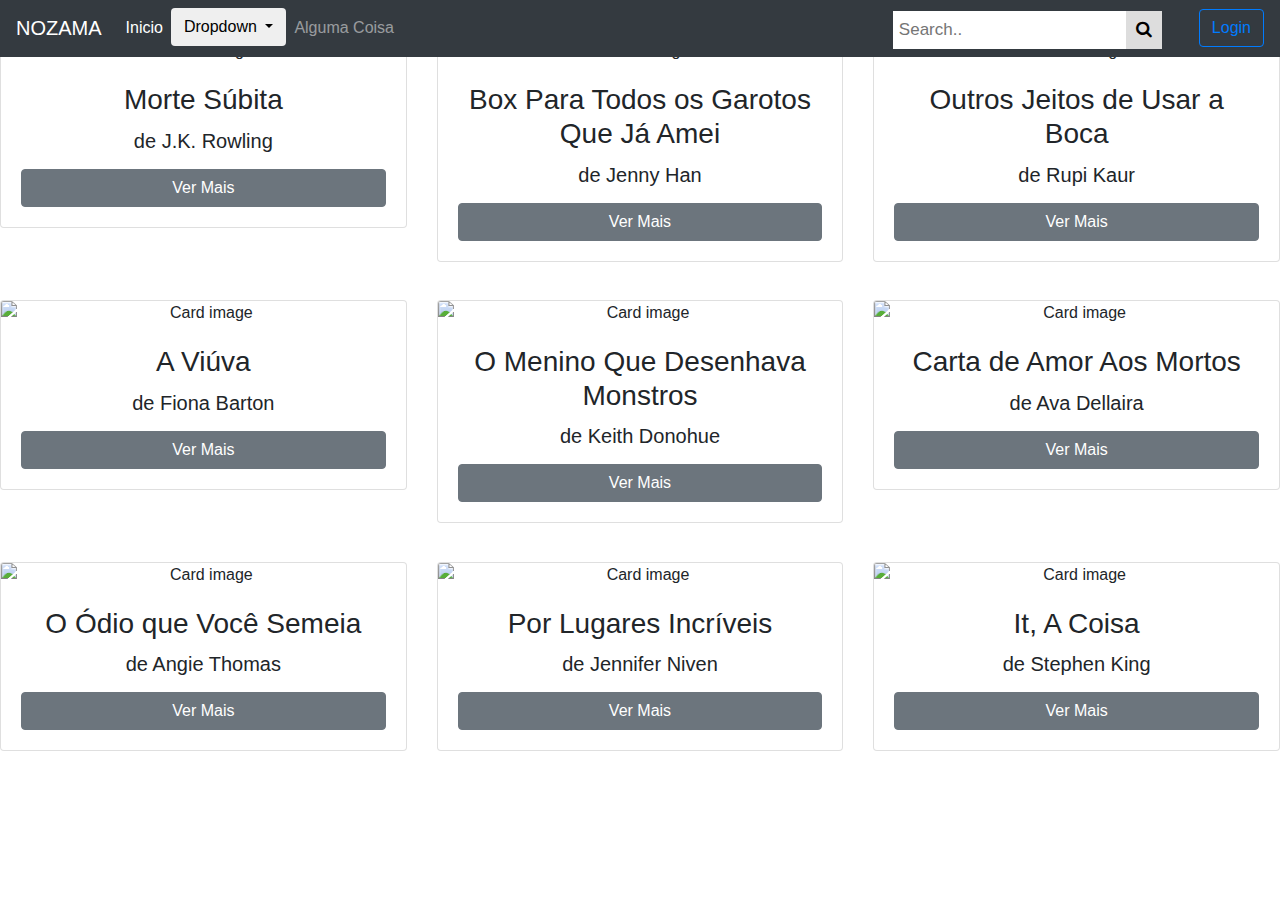
==== livros.html @ f4e1c9d5 "adição da página de produtos livros.html" ====
<!DOCTYPE html>
<html>
<head>
    <title>Livros - NOZAMA</title>
    <meta charset="utf-8">
    <link href="css/bootstrap4.min.css" rel="stylesheet">
    <link rel="stylesheet" type="text/css" href="css/livro.css" >
    <link rel="stylesheet" type="text/css" href="css/index2.css" >
    
    <!-- links online-->
        <link rel="stylesheet" href="https://maxcdn.bootstrapcdn.com/bootstrap/4.1.3/css/bootstrap.min.css">
        <script src="https://ajax.googleapis.com/ajax/libs/jquery/3.3.1/jquery.min.js"></script>
        <script src="https://cdnjs.cloudflare.com/ajax/libs/popper.js/1.14.3/umd/popper.min.js"></script>
        <script src="https://maxcdn.bootstrapcdn.com/bootstrap/4.1.3/js/bootstrap.min.js"></script>
    
    <link rel="stylesheet" href="https://cdnjs.cloudflare.com/ajax/libs/font-awesome/4.7.0/css/font-awesome.min.css">
          <link href="https://fonts.googleapis.com/css?family=Oswald" rel="stylesheet">
          <link href="https://fonts.googleapis.com/css?family=Play" rel="stylesheet">
</head>
<body>
    <header>
          <nav class="navbar navbar-expand-md navbar-dark fixed-top bg-dark">
            <a class="navbar-brand" href="index.html">NOZAMA</a>
            <button class="navbar-toggler" type="button" data-toggle="collapse" data-target="#navbarCollapse" aria-controls="navbarCollapse" aria-expanded="false" aria-label="Toggle navigation">
              <span class="navbar-toggler-icon"></span>
            </button>
            <div class="collapse navbar-collapse" id="navbarCollapse">
              <ul class="navbar-nav mr-auto">
                <li class="nav-item active">
                  <a class="nav-link" href="index.html">Inicio <span class="sr-only">(current)</span></a>
                </li>
                <li class="nav-item">
                    <div class="dropdown bg-dark">
                      <button class="btn btn-default dropdown-toggle" type="button" data-toggle="dropdown" data-hover="dropdown">
                       Dropdown <span class="caret"></span>
                      </button>
                      <ul class="dropdown-menu">
                        <li><a href="#">Action</a></li>
                        <li><a href="#">Another action</a></li>
                        <li class="dropdown">
                          <a href="#">One more dropdown</a>
                          <ul class="dropdown-menu">
                            <li><a href="#">Action</a></li>
                            <li><a href="#">Another action</a></li>
                            <li class="dropdown">
                              <a href="#">One more dropdown</a>
                              <ul class="dropdown-menu">
                                ...
                              </ul>
                            </li>
                            <li><a href="#">Something else here</a></li>
                            <li><a href="#">Separated link</a></li>
                           </ul>
                        </li>
                        <li><a href="#">Something else here</a></li>
                        <li><a href="#">Separated link</a></li>
                      </ul>
                    </div>
                </li>
                <li class="nav-item">
                  <a class="nav-link" href="#">Alguma Coisa</a>
                </li>
              </ul>
                <!-- inicio da Barra de Pesquisa-->
            <div class="topnav">
                        <div class="search-container">
                <form action="/action_page.php">
                    <input type="text" placeholder="Search.." name="search">
                    <button type="submit"><i class="fa fa-search"></i></button>
                </form>
                        </div>
            </div>
                <!-- Fim da Barra de Pesquisa-->

              <a class="btn btn-outline-primary" href="login.html">Login</a>
            </div>
          </nav>
    </header> <!-- fim do header -->
    
    <div class="row">
        <div class="col-sm-4">
            <div class="card text-center">
                <img class="card-img-top img-center" src="img/img-produtos/morte_subita.jpg" alt="Card image">
                <div class="card-body">
                    <h3 class="card-title">Morte Súbita</h3>
                    <h5>de J.K. Rowling</h5>
                    <p class="card-text">
                        
                    </p>
                   
                    <a href="#" class="btn btn-secondary btn-block"> Ver Mais</a>
                </div>
            </div>
        </div>
        
        <div class="col-sm-4">
            <div class="card text-center">
                <img class="card-img-top img-center" src="img/img-produtos/para_todos.jpg" alt="Card image">
                <div class="card-body">
                    <h3 class="card-title">Box Para Todos os Garotos Que Já Amei</h3>
                    <h5>de Jenny Han</h5>
                    <p class="card-text">
                        
                    </p>
                    
                    <a href="#" class="btn btn-secondary btn-block"> Ver Mais</a>
                </div>
            </div>
        </div>
        
        <div class="col-sm-4">
            <div class="card text-center">
                <img class="card-img-top img-center" src="img/img-produtos/outros_jeitos.jpg" alt="Card image">
                <div class="card-body">
                    <h3 class="card-title">Outros Jeitos de Usar a Boca</h3>
                    <h5>de Rupi Kaur</h5>
                    <p class="card-text">
                        
                    </p>
                    
                    <a href="#" class="btn btn-secondary btn-block"> Ver Mais</a>
                </div>
            </div>
        </div>    
    </div> <!- fim da primeira linha de produtos-->
    
    <div class="row">
        <div class="col-sm-4">
            <div class="card text-center">
                <img class="card-img-top img-center" src="img/img-produtos/a_viuva.jpg" alt="Card image">
                <div class="card-body">
                    <h3 class="card-title">A Viúva</h3>
                    <h5>de Fiona Barton</h5>
                    <p class="card-text">
                        
                    </p>
                   
                    <a href="#" class="btn btn-secondary btn-block"> Ver Mais</a>
                </div>
            </div>
        </div>
        
        <div class="col-sm-4">
            <div class="card text-center">
                <img class="card-img-top img-center" src="img/img-produtos/o_menino_que.jpg" alt="Card image">
                <div class="card-body">
                    <h3 class="card-title">O Menino Que Desenhava Monstros</h3>
                    <h5>de Keith Donohue</h5>
                    <p class="card-text">
                        
                    </p>
                    
                    <a href="#" class="btn btn-secondary btn-block"> Ver Mais</a>
                </div>
            </div>
        </div>
        
        <div class="col-sm-4">
            <div class="card text-center">
                <img class="card-img-top img-center" src="img/img-produtos/carta_de_amor.png" alt="Card image">
                <div class="card-body">
                    <h3 class="card-title">Carta de Amor Aos Mortos</h3>
                    <h5>de Ava Dellaira</h5>
                    <p class="card-text">
                        
                    </p>
                    
                    <a href="#" class="btn btn-secondary btn-block"> Ver Mais</a>
                </div>
            </div>
        </div>    
    </div> <!- fim da segunda linha de produtos-->
    
    <div class="row">
        <div class="col-sm-4">
            <div class="card text-center">
                <img class="card-img-top img-center" src="img/img-produtos/o_odio_que_voce.jpg" alt="Card image">
                <div class="card-body">
                    <h3 class="card-title">O Ódio que Você Semeia</h3>
                    <h5>de Angie Thomas</h5>
                    <p class="card-text">
                        
                    </p>
                   
                    <a href="#" class="btn btn-secondary btn-block"> Ver Mais</a>
                </div>
            </div>
        </div>
        
        <div class="col-sm-4">
            <div class="card text-center">
                <img class="card-img-top img-center" src="img/img-produtos/por_lugares.jpg" alt="Card image">
                <div class="card-body">
                    <h3 class="card-title">Por Lugares Incríveis</h3>
                    <h5>de Jennifer Niven</h5>
                    <p class="card-text">
                        
                    </p>
                    
                    <a href="#" class="btn btn-secondary btn-block"> Ver Mais</a>
                </div>
            </div>
        </div>
        
        <div class="col-sm-4">
            <div class="card text-center">
                <img class="card-img-top img-center" src="img/img-produtos/it_a_coisa.jpg" alt="Card image">
                <div class="card-body">
                    <h3 class="card-title">It, A Coisa</h3>
                    <h5>de Stephen King</h5>
                    <p class="card-text">
                        
                    </p>
                    
                    <a href="#" class="btn btn-secondary btn-block"> Ver Mais</a>
                </div>
            </div>
        </div>    
    </div> <!- fim da terceira linha de produtos-->
</body>
</html>
---- css/index2.css ----
.carousel img{
    width: 100%;
    height: 500px;
}

.row{
    margin: 3%;
}

main{
    margin:4%;
    background-color:#FFFFFFFF;
}
a{
    text-decoration: none;
}
h8{
    font-family: 'Play', sans-serif;
    color: #696969;
}
.col-sm-6{
    margin: 1%;
}
.topnav{
    margin-right: 21px;
}

.topnav input[type=text] {
  padding: 6px;
  margin-top: 3px;
  font-size: 17px;
  border: none;
}

.topnav .search-container button {
  float: right;
  padding: 6px 10px;
  margin-top: 3px;
  margin-right: 16px;
  background: #ddd;
  font-size: 17px;
  border: none;
  cursor: pointer;
}

.topnav .search-container button:hover {
  background: #ccc;
}

@media screen and (max-width: 600px) {
  .topnav .search-container {
    float: none;
  }
  .topnav a, .topnav input[type=text], .topnav .search-container button {
    float: none;
    display: block;
    text-align: left;
    width: 100%;
    margin: 0;
    padding: 14px;
  }
  .topnav input[type=text] {
    border: 1px solid #ccc;  
  }
}

#texto_secoes{
    text-align: center;
    margin-bottom: 40px;
}
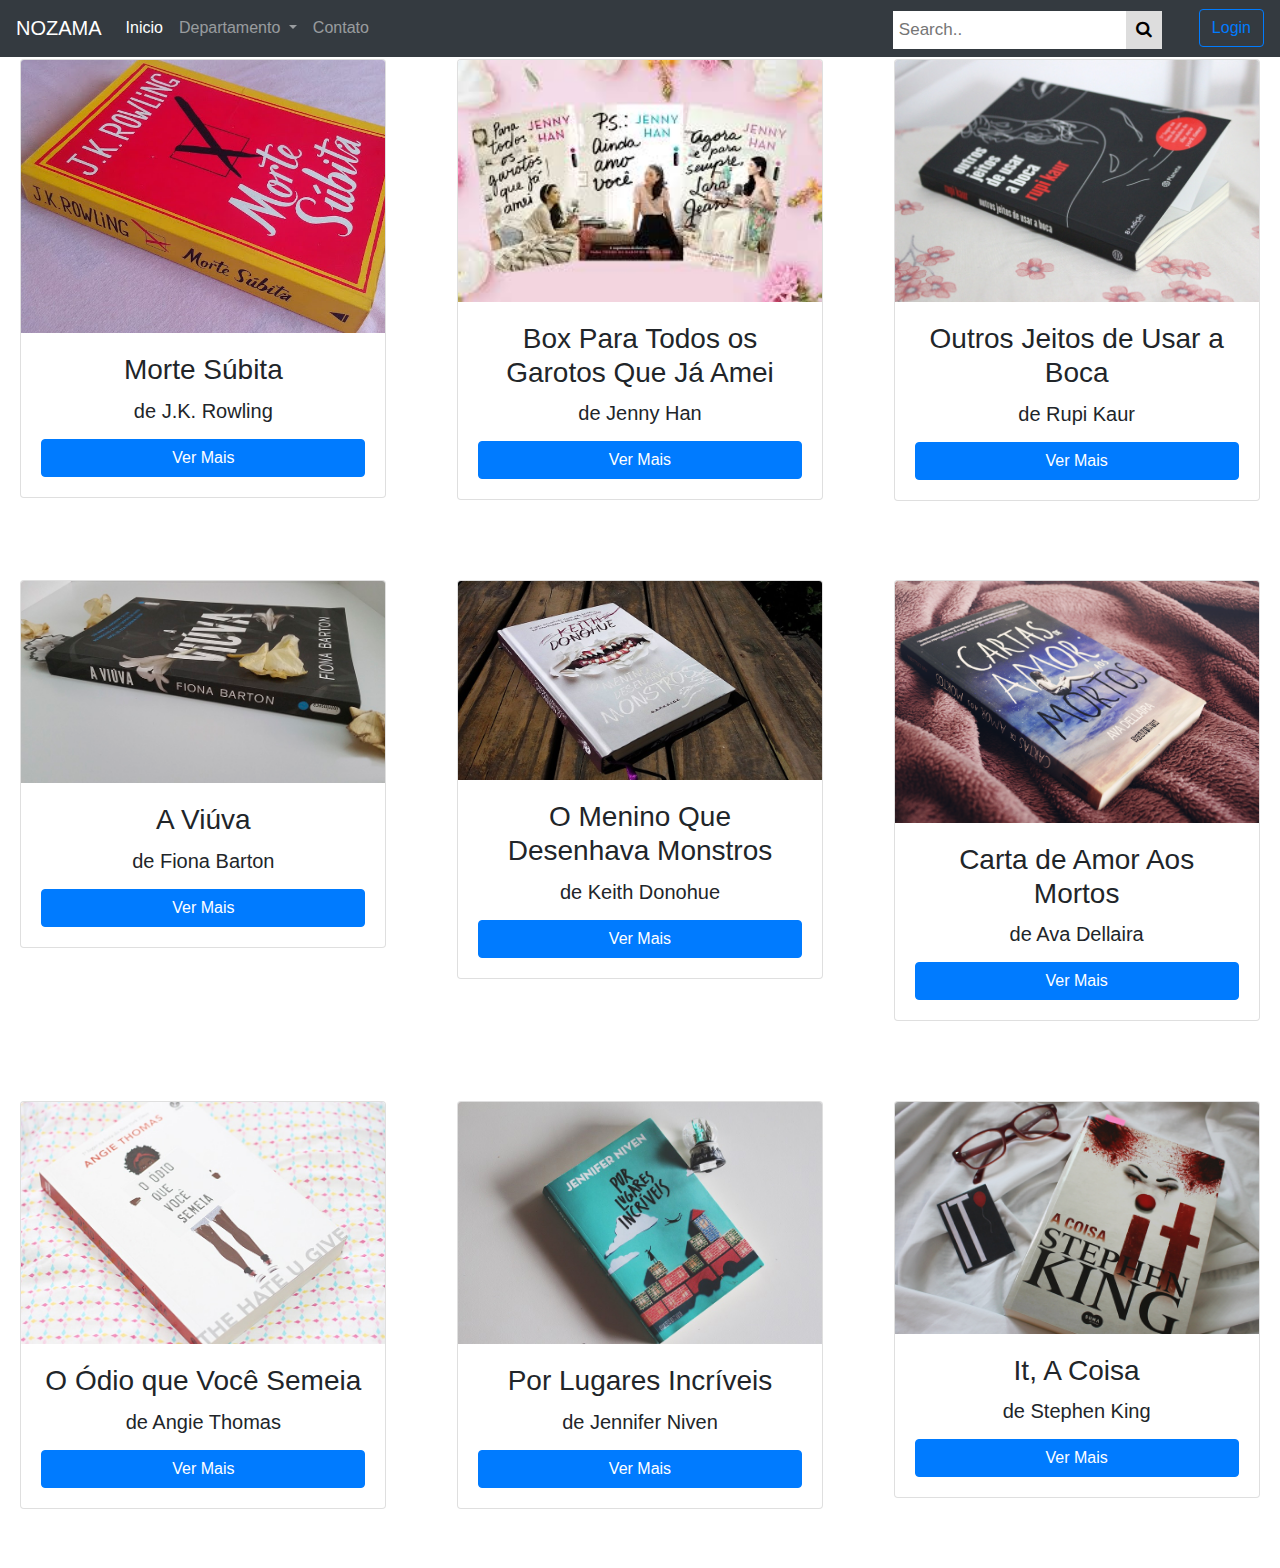
==== commit 82106820: "modificação do arquivo livros.html" ====
--- a/livros.html
+++ b/livros.html
@@ -4,7 +4,7 @@
     <title>Livros - NOZAMA</title>
     <meta charset="utf-8">
     <link href="css/bootstrap4.min.css" rel="stylesheet">
-    <link rel="stylesheet" type="text/css" href="css/livro.css" >
+    <link rel="stylesheet" type="text/css" href="css/produto.css" >
     <link rel="stylesheet" type="text/css" href="css/index2.css" >
     
     <!-- links online-->
@@ -29,36 +29,21 @@
                 <li class="nav-item active">
                   <a class="nav-link" href="index.html">Inicio <span class="sr-only">(current)</span></a>
                 </li>
+            
+                <li class="nav-item dropdown">
+                    <a class="nav-link dropdown-toggle" href="http://example.com" id="navbarDropdownMenuLink" data-toggle="dropdown" aria-haspopup="true" aria-expanded="false">
+                          Departamento
+                    </a>
+                    <div class="dropdown-menu" aria-labelledby="navbarDropdownMenuLink">
+                      <a class="dropdown-item" href="livros.html">Livros</a>
+                       <a class="dropdown-item" href="eletronicos.html">Eletrônico</a>
+                       <a class="dropdown-item" href="moda.html">Moda</a>
+                        <a class="dropdown-item" href="#">Ver Todos</a>
+                      </div>
+                 </li>
+             
                 <li class="nav-item">
-                    <div class="dropdown bg-dark">
-                      <button class="btn btn-default dropdown-toggle" type="button" data-toggle="dropdown" data-hover="dropdown">
-                       Dropdown <span class="caret"></span>
-                      </button>
-                      <ul class="dropdown-menu">
-                        <li><a href="#">Action</a></li>
-                        <li><a href="#">Another action</a></li>
-                        <li class="dropdown">
-                          <a href="#">One more dropdown</a>
-                          <ul class="dropdown-menu">
-                            <li><a href="#">Action</a></li>
-                            <li><a href="#">Another action</a></li>
-                            <li class="dropdown">
-                              <a href="#">One more dropdown</a>
-                              <ul class="dropdown-menu">
-                                ...
-                              </ul>
-                            </li>
-                            <li><a href="#">Something else here</a></li>
-                            <li><a href="#">Separated link</a></li>
-                           </ul>
-                        </li>
-                        <li><a href="#">Something else here</a></li>
-                        <li><a href="#">Separated link</a></li>
-                      </ul>
-                    </div>
-                </li>
-                <li class="nav-item">
-                  <a class="nav-link" href="#">Alguma Coisa</a>
+                  <a class="nav-link" href="#">Contato</a>
                 </li>
               </ul>
                 <!-- inicio da Barra de Pesquisa-->
@@ -88,7 +73,7 @@
                         
                     </p>
                    
-                    <a href="#" class="btn btn-secondary btn-block"> Ver Mais</a>
+                    <a href="#" class="btn btn-primary btn-block"> Ver Mais</a>
                 </div>
             </div>
         </div>
@@ -103,7 +88,7 @@
                         
                     </p>
                     
-                    <a href="#" class="btn btn-secondary btn-block"> Ver Mais</a>
+                    <a href="#" class="btn btn-primary btn-block"> Ver Mais</a>
                 </div>
             </div>
         </div>
@@ -118,7 +103,7 @@
                         
                     </p>
                     
-                    <a href="#" class="btn btn-secondary btn-block"> Ver Mais</a>
+                    <a href="#" class="btn btn-primary btn-block"> Ver Mais</a>
                 </div>
             </div>
         </div>    
@@ -135,7 +120,7 @@
                         
                     </p>
                    
-                    <a href="#" class="btn btn-secondary btn-block"> Ver Mais</a>
+                    <a href="#" class="btn btn-primary btn-block"> Ver Mais</a>
                 </div>
             </div>
         </div>
@@ -150,7 +135,7 @@
                         
                     </p>
                     
-                    <a href="#" class="btn btn-secondary btn-block"> Ver Mais</a>
+                    <a href="#" class="btn btn-primary btn-block"> Ver Mais</a>
                 </div>
             </div>
         </div>
@@ -165,7 +150,7 @@
                         
                     </p>
                     
-                    <a href="#" class="btn btn-secondary btn-block"> Ver Mais</a>
+                    <a href="#" class="btn btn-primary btn-block"> Ver Mais</a>
                 </div>
             </div>
         </div>    
@@ -182,7 +167,7 @@
                         
                     </p>
                    
-                    <a href="#" class="btn btn-secondary btn-block"> Ver Mais</a>
+                    <a href="#" class="btn btn-primary btn-block"> Ver Mais</a>
                 </div>
             </div>
         </div>
@@ -197,7 +182,7 @@
                         
                     </p>
                     
-                    <a href="#" class="btn btn-secondary btn-block"> Ver Mais</a>
+                    <a href="#" class="btn btn-primary btn-block"> Ver Mais</a>
                 </div>
             </div>
         </div>
@@ -212,7 +197,7 @@
                         
                     </p>
                     
-                    <a href="#" class="btn btn-secondary btn-block"> Ver Mais</a>
+                    <a href="#" class="btn btn-primary btn-block"> Ver Mais</a>
                 </div>
             </div>
         </div>    
--- a/css/produto.css
+++ b/css/produto.css
@@ -0,0 +1,11 @@
+.card{
+    margin: 5%;
+}
+
+.row{
+    margin-top: 5%;
+}
+
+body{
+    overflow-x: hidden;
+}